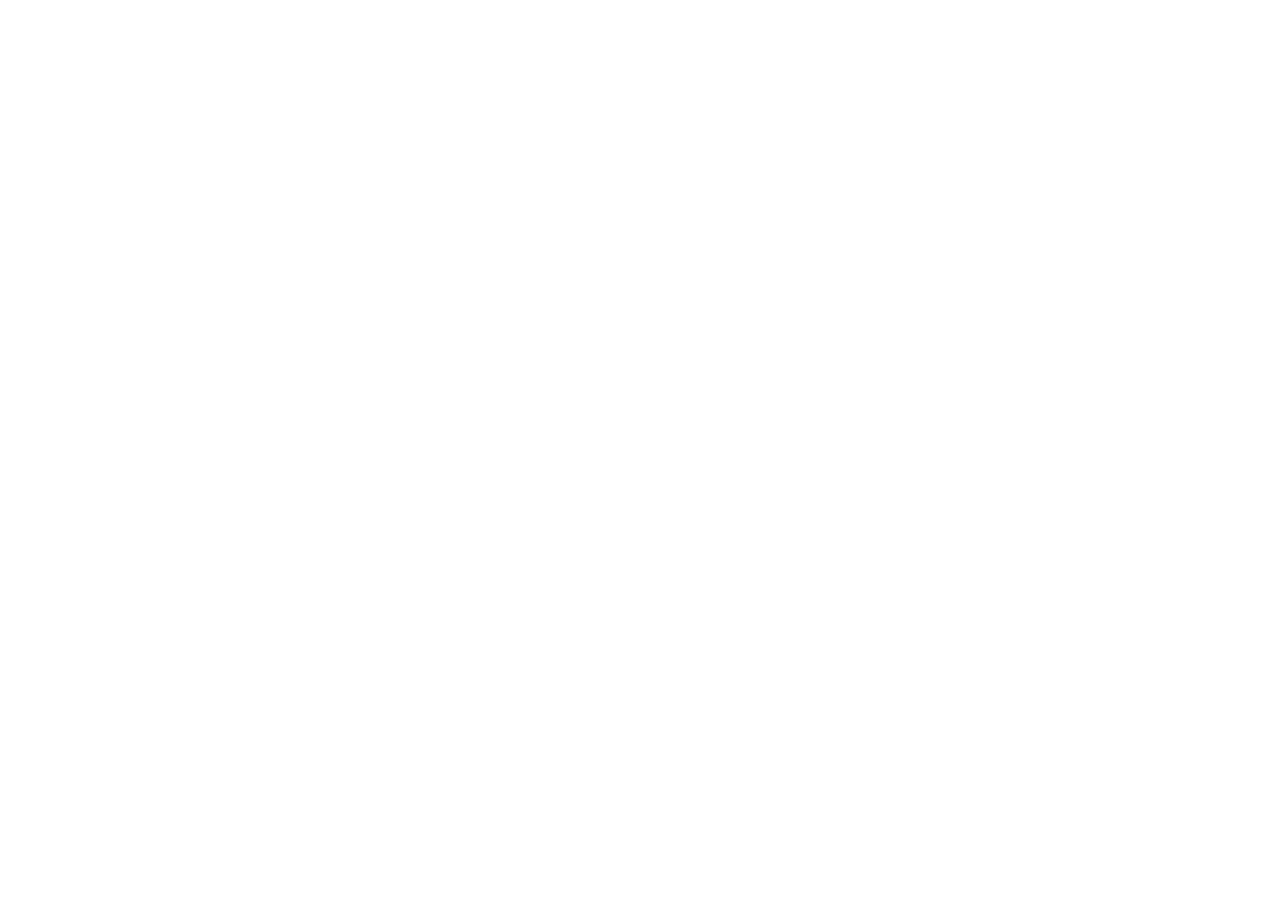
==== faq-accordion-card-main/index.html @ 63ad5f5a "challenge-1 started" ====
<!DOCTYPE html>
<html lang="en">
<head>
  <meta charset="UTF-8">
  <meta http-equiv="X-UA-Compatible" content="IE=edge">
  <meta name="viewport" content="width=device-width, initial-scale=1.0">
  <title>Document</title>
  <link rel="stylesheet" href="style.css">
</head>
<body>
  
</body>
</html>
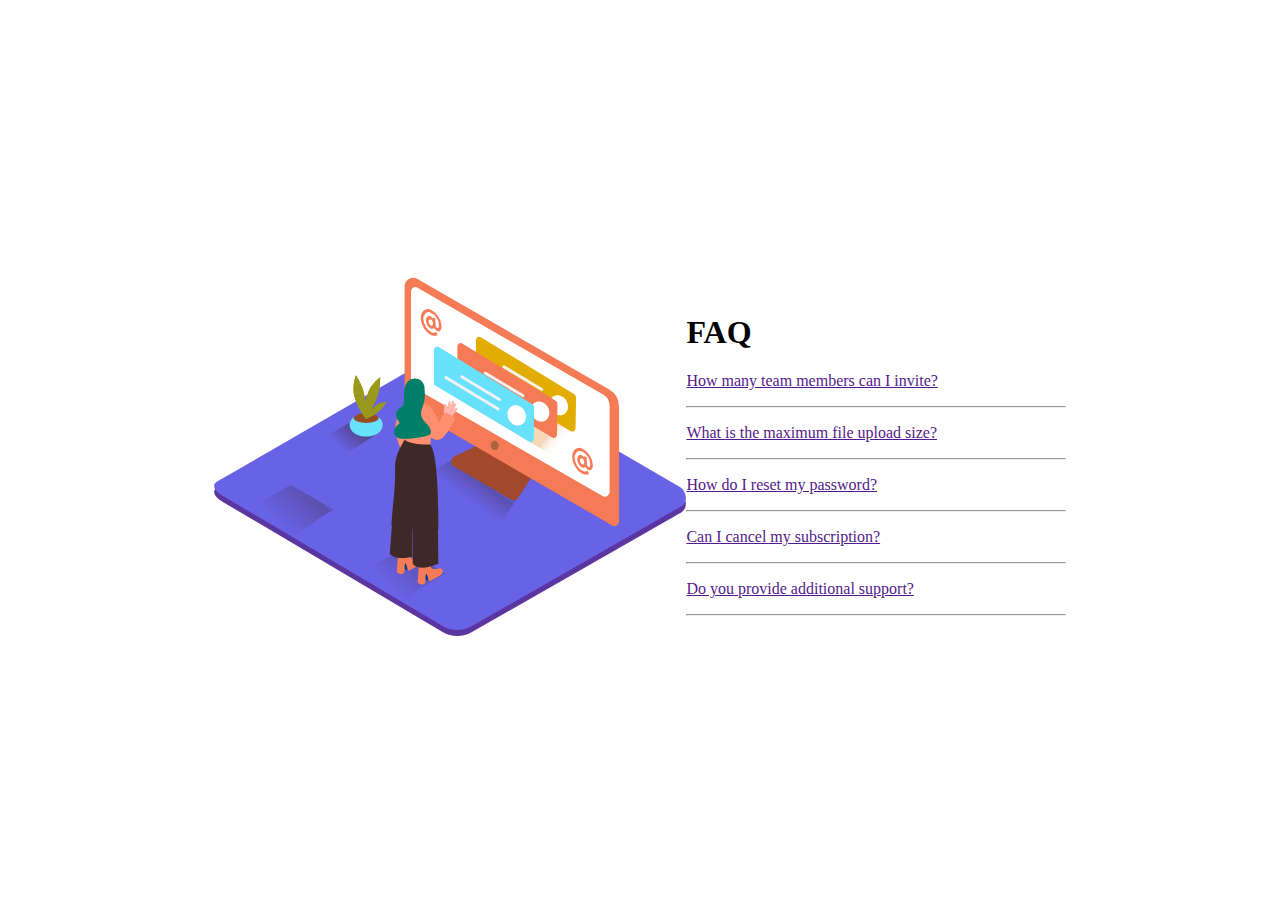
==== commit 039fb942: "added css" ====
--- a/faq-accordion-card-main/index.html
+++ b/faq-accordion-card-main/index.html
@@ -8,6 +8,23 @@
   <link rel="stylesheet" href="style.css">
 </head>
 <body>
-  
+    <div class="container">
+      <div class="card-main-1">
+        <img src="./images/illustration-woman-online-desktop.svg" alt="">
+      </div>
+      <div class="card-main-2">
+        <h1>FAQ</h1>
+        <p><a href="">How many team members can I invite?</a></p>
+        <hr>
+        <p><a href="">What is the maximum file upload size?</a></p>
+        <hr>
+        <p><a href="">How do I reset my password?</a></p>
+        <hr>
+        <p><a href="">Can I cancel my subscription?</a></p>
+        <hr>
+        <p><a href="">Do you provide additional support?</a></p>
+        <hr>
+      </div>
+    </div>
 </body>
 </html>--- a/faq-accordion-card-main/style.css
+++ b/faq-accordion-card-main/style.css
@@ -0,0 +1,20 @@
+* {
+    box-sizing: border-box;
+}
+
+.container {
+    width: 100%;
+    height: 100vh;
+    display: flex;
+    align-items: center;
+    justify-content: center;
+    /* background-color: ; */
+}
+
+.card-main-1 {
+    flex-basis: 10%;
+}
+
+.card-main-2 {
+    flex-basis: 30%;
+}